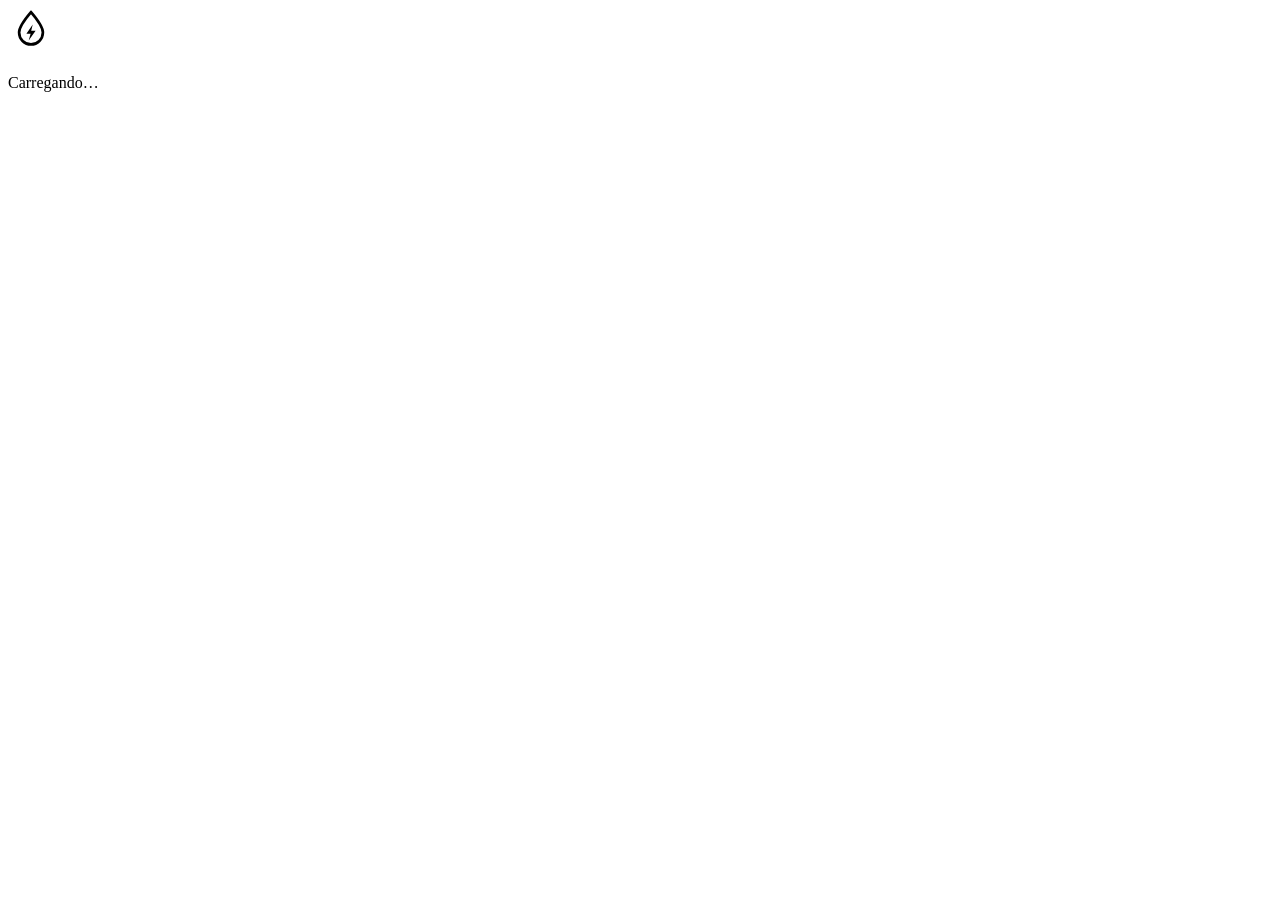
==== index.html @ 5945eac6 "Add files via upload" ====
<!DOCTYPE html>
<html lang="pt-BR" data-theme="auto">
<head>
<meta charset="utf-8">
<meta name="viewport" content="width=device-width, initial-scale=1, viewport-fit=cover, maximum-scale=5">
<title>HidroLuz — Leitura de Energia e Água</title>
<meta name="description" content="Aplicativo de leitura de medidores de energia e água, com histórico por medidor e painel analítico.">
<meta name="theme-color" content="#0d0d0d" media="(prefers-color-scheme: dark)">
<meta name="theme-color" content="#f9f9f7" media="(prefers-color-scheme: light)">
<meta name="apple-mobile-web-app-capable" content="yes">
<meta name="apple-mobile-web-app-status-bar-style" content="black-translucent">
<meta name="apple-mobile-web-app-title" content="HidroLuz">
<meta name="mobile-web-app-capable" content="yes">
<link rel="manifest" href="./manifest.webmanifest">
<link rel="icon" href="./icons/favicon.svg" type="image/svg+xml">
<link rel="apple-touch-icon" href="./icons/icon-180.png">
<link rel="stylesheet" href="./css/app.css">
</head>
<body>

<div id="app" class="app" hidden>

  <aside class="sidebar" aria-label="Navegação principal">
    <div class="sidebar__brand">
      <span class="brand__mark" aria-hidden="true">
        <svg viewBox="0 0 24 24" width="22" height="22"><path d="M12 2.2c3.6 4.2 6.2 7.6 6.2 10.6a6.2 6.2 0 1 1-12.4 0C5.8 9.8 8.4 6.4 12 2.2Z" fill="currentColor" opacity=".22"/><path d="M12 2.2c3.6 4.2 6.2 7.6 6.2 10.6a6.2 6.2 0 1 1-12.4 0C5.8 9.8 8.4 6.4 12 2.2Z" fill="none" stroke="currentColor" stroke-width="1.5"/><path d="M12.9 8.6 9.6 13.4h2.2l-1 3.6 3.6-5.1h-2.3l.8-3.3Z" fill="currentColor"/></svg>
      </span>
      <span class="brand__text"><b>HidroLuz</b><small>Gestão de utilidades</small></span>
    </div>
    <nav class="sidebar__nav" id="sidebar-nav"></nav>
    <div class="sidebar__foot" id="sidebar-foot"></div>
  </aside>

  <div class="main">
    <header class="topbar">
      <button class="topbar__back icon-btn" id="btn-back" hidden aria-label="Voltar">
        <svg viewBox="0 0 24 24" width="22" height="22" aria-hidden="true"><path d="M15 5l-7 7 7 7" fill="none" stroke="currentColor" stroke-width="2" stroke-linecap="round" stroke-linejoin="round"/></svg>
      </button>
      <div class="topbar__titles">
        <h1 id="page-title">Painel</h1>
        <p id="page-sub"></p>
      </div>
      <div class="topbar__actions">
        <button class="sync-chip" id="sync-chip" title="Sincronizar agora">
          <span class="sync-chip__dot" id="sync-dot"></span>
          <span class="sync-chip__label" id="sync-label">Local</span>
        </button>
      </div>
    </header>

    <main id="view" class="view" tabindex="-1"></main>
  </div>

  <nav class="tabbar" id="tabbar" aria-label="Navegação"></nav>
</div>

<div id="splash" class="splash">
  <div class="splash__mark">
    <svg viewBox="0 0 24 24" width="46" height="46"><path d="M12 2.2c3.6 4.2 6.2 7.6 6.2 10.6a6.2 6.2 0 1 1-12.4 0C5.8 9.8 8.4 6.4 12 2.2Z" fill="none" stroke="currentColor" stroke-width="1.4"/><path d="M12.9 8.6 9.6 13.4h2.2l-1 3.6 3.6-5.1h-2.3l.8-3.3Z" fill="currentColor"/></svg>
  </div>
  <p>Carregando…</p>
</div>

<div id="toasts" class="toasts" role="status" aria-live="polite"></div>
<div id="modal-root"></div>

<script type="module" src="./js/app.js"></script>
</body>
</html>
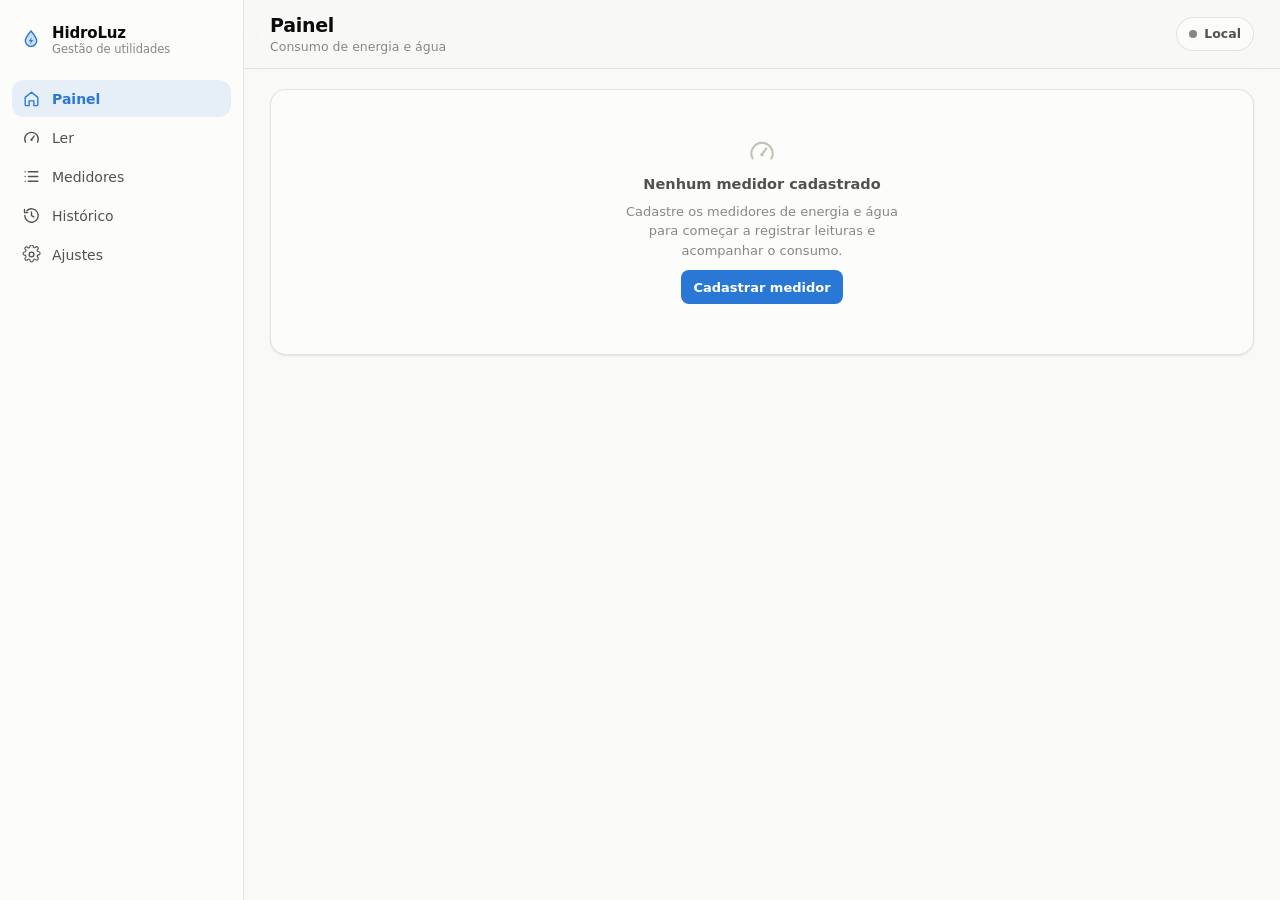
==== commit 2498dd9c: "Add files via upload" ====
--- a/index.html
+++ b/index.html
@@ -12,9 +12,9 @@
 <meta name="apple-mobile-web-app-title" content="HidroLuz">
 <meta name="mobile-web-app-capable" content="yes">
 <link rel="manifest" href="./manifest.webmanifest">
-<link rel="icon" href="./icons/favicon.svg" type="image/svg+xml">
-<link rel="apple-touch-icon" href="./icons/icon-180.png">
-<link rel="stylesheet" href="./css/app.css">
+<link rel="icon" href="./favicon.svg" type="image/svg+xml">
+<link rel="apple-touch-icon" href="./icon-180.png">
+<link rel="stylesheet" href="./app.css">
 </head>
 <body>
 
@@ -64,6 +64,6 @@
 <div id="toasts" class="toasts" role="status" aria-live="polite"></div>
 <div id="modal-root"></div>
 
-<script type="module" src="./js/app.js"></script>
+<script type="module" src="./app.js"></script>
 </body>
 </html>
--- a/app.css
+++ b/app.css
@@ -0,0 +1,598 @@
+/* ==========================================================================
+   HidroLuz — design system
+   Paleta de dados validada (categórica slots 1..8), superfícies e tinta.
+   ========================================================================== */
+
+:root {
+  color-scheme: light;
+
+  --page:          #f9f9f7;
+  --surface:       #fcfcfb;
+  --surface-2:     #ffffff;
+  --surface-sunk:  #f2f1ed;
+
+  --ink:           #0b0b0b;
+  --ink-2:         #52514e;
+  --muted:         #898781;
+
+  --grid:          #e1e0d9;
+  --axis:          #c3c2b7;
+  --border:        rgba(11, 11, 11, .10);
+  --border-strong: rgba(11, 11, 11, .18);
+
+  /* Slots categóricos — a cor segue a entidade, nunca o ranking */
+  --s1: #2a78d6;  /* água   */
+  --s2: #eb6834;  /* energia */
+  --s3: #1baf7a;
+  --s4: #eda100;
+
+  --water:  var(--s1);
+  --energy: var(--s2);
+  --brand:  #2a78d6;
+  --brand-ink: #ffffff;
+  --brand-wash: rgba(42, 120, 214, .10);
+
+  --good:     #0ca30c;
+  --warning:  #fab219;
+  --serious:  #ec835a;
+  --critical: #d03b3b;
+  --good-text: #006300;
+  --critical-text: #b32626;
+
+  --r-sm: 8px;
+  --r-md: 12px;
+  --r-lg: 16px;
+  --r-xl: 22px;
+
+  --shadow-1: 0 1px 2px rgba(11,11,11,.05), 0 1px 3px rgba(11,11,11,.04);
+  --shadow-2: 0 6px 24px rgba(11,11,11,.10), 0 2px 6px rgba(11,11,11,.06);
+  --shadow-3: 0 18px 48px rgba(11,11,11,.22);
+
+  --sans: system-ui, -apple-system, "Segoe UI", Roboto, sans-serif;
+
+  --safe-t: env(safe-area-inset-top, 0px);
+  --safe-b: env(safe-area-inset-bottom, 0px);
+  --tabbar-h: 62px;
+}
+
+@media (prefers-color-scheme: dark) {
+  :root:where(:not([data-theme="light"])) {
+    color-scheme: dark;
+    --page:          #0d0d0d;
+    --surface:       #1a1a19;
+    --surface-2:     #212120;
+    --surface-sunk:  #141413;
+    --ink:           #ffffff;
+    --ink-2:         #c3c2b7;
+    --muted:         #898781;
+    --grid:          #2c2c2a;
+    --axis:          #383835;
+    --border:        rgba(255,255,255,.10);
+    --border-strong: rgba(255,255,255,.18);
+    --s1: #3987e5;
+    --s2: #d95926;
+    --s3: #199e70;
+    --s4: #c98500;
+    --brand: #3987e5;
+    --brand-wash: rgba(57, 135, 229, .16);
+    --good-text: #0ca30c;
+    --critical-text: #e66767;
+    --shadow-1: 0 1px 2px rgba(0,0,0,.4);
+    --shadow-2: 0 6px 24px rgba(0,0,0,.5);
+    --shadow-3: 0 18px 48px rgba(0,0,0,.6);
+  }
+}
+
+:root[data-theme="dark"] {
+  color-scheme: dark;
+  --page:          #0d0d0d;
+  --surface:       #1a1a19;
+  --surface-2:     #212120;
+  --surface-sunk:  #141413;
+  --ink:           #ffffff;
+  --ink-2:         #c3c2b7;
+  --muted:         #898781;
+  --grid:          #2c2c2a;
+  --axis:          #383835;
+  --border:        rgba(255,255,255,.10);
+  --border-strong: rgba(255,255,255,.18);
+  --s1: #3987e5;
+  --s2: #d95926;
+  --s3: #199e70;
+  --s4: #c98500;
+  --brand: #3987e5;
+  --brand-wash: rgba(57, 135, 229, .16);
+  --good-text: #0ca30c;
+  --critical-text: #e66767;
+  --shadow-1: 0 1px 2px rgba(0,0,0,.4);
+  --shadow-2: 0 6px 24px rgba(0,0,0,.5);
+  --shadow-3: 0 18px 48px rgba(0,0,0,.6);
+}
+
+* { box-sizing: border-box; }
+html, body { height: 100%; }
+body {
+  margin: 0;
+  font-family: var(--sans);
+  background: var(--page);
+  color: var(--ink);
+  -webkit-font-smoothing: antialiased;
+  -webkit-tap-highlight-color: transparent;
+  overscroll-behavior-y: none;
+}
+h1, h2, h3, h4, p, figure { margin: 0; }
+button, input, select, textarea { font: inherit; color: inherit; }
+[hidden] { display: none !important; }
+
+/* ---------- splash ---------- */
+.splash {
+  position: fixed; inset: 0; z-index: 90;
+  display: grid; place-content: center; justify-items: center; gap: 14px;
+  background: var(--page); color: var(--brand);
+}
+.splash p { color: var(--muted); font-size: 13px; }
+.splash__mark { animation: pulse 1.4s ease-in-out infinite; }
+@keyframes pulse { 0%,100% { opacity:.35; transform: scale(.96);} 50% { opacity:1; transform: scale(1);} }
+
+/* ---------- shell ---------- */
+.app { min-height: 100%; display: flex; flex-direction: column; }
+.main { flex: 1; display: flex; flex-direction: column; min-width: 0; }
+
+.topbar {
+  position: sticky; top: 0; z-index: 20;
+  display: flex; align-items: center; gap: 10px;
+  padding: calc(var(--safe-t) + 10px) 16px 10px;
+  background: color-mix(in srgb, var(--page) 86%, transparent);
+  backdrop-filter: saturate(1.4) blur(14px);
+  -webkit-backdrop-filter: saturate(1.4) blur(14px);
+  border-bottom: 1px solid var(--border);
+}
+.topbar__titles { flex: 1; min-width: 0; }
+.topbar h1 { font-size: 19px; font-weight: 640; letter-spacing: -.015em; line-height: 1.2; }
+.topbar p { font-size: 12.5px; color: var(--muted); margin-top: 2px;
+  white-space: nowrap; overflow: hidden; text-overflow: ellipsis; }
+.topbar__actions { display: flex; gap: 8px; align-items: center; }
+
+.icon-btn {
+  display: grid; place-items: center;
+  width: 38px; height: 38px; flex: none;
+  border-radius: 999px; border: 1px solid transparent;
+  background: transparent; color: var(--ink); cursor: pointer;
+}
+.icon-btn:hover { background: var(--surface-sunk); }
+.icon-btn--bordered { border-color: var(--border); background: var(--surface); }
+
+.sync-chip {
+  display: inline-flex; align-items: center; gap: 7px;
+  height: 34px; padding: 0 12px;
+  border-radius: 999px; border: 1px solid var(--border);
+  background: var(--surface); color: var(--ink-2);
+  font-size: 12.5px; font-weight: 550; cursor: pointer;
+}
+.sync-chip__dot { width: 8px; height: 8px; border-radius: 50%; background: var(--muted); flex: none; }
+.sync-chip[data-state="ok"]      .sync-chip__dot { background: var(--good); }
+.sync-chip[data-state="pending"] .sync-chip__dot { background: var(--warning); }
+.sync-chip[data-state="error"]   .sync-chip__dot { background: var(--critical); }
+.sync-chip[data-state="syncing"] .sync-chip__dot { background: var(--brand); animation: pulse 1s infinite; }
+
+.view {
+  flex: 1; min-width: 0;
+  padding: 16px 16px calc(var(--tabbar-h) + var(--safe-b) + 22px);
+  max-width: 1120px; width: 100%; margin: 0 auto;
+  outline: none;
+  overflow-x: clip;   /* conteúdo largo rola dentro do próprio contêiner */
+}
+
+/* ---------- tabbar (mobile) ---------- */
+.tabbar {
+  position: fixed; left: 0; right: 0; bottom: 0; z-index: 30;
+  display: grid; grid-auto-flow: column; grid-auto-columns: 1fr;
+  padding: 6px 6px calc(var(--safe-b) + 6px);
+  background: color-mix(in srgb, var(--surface) 92%, transparent);
+  backdrop-filter: saturate(1.4) blur(16px);
+  -webkit-backdrop-filter: saturate(1.4) blur(16px);
+  border-top: 1px solid var(--border);
+}
+.tab {
+  display: grid; justify-items: center; gap: 3px;
+  padding: 6px 2px; border: 0; background: none; cursor: pointer;
+  color: var(--muted); font-size: 10.5px; font-weight: 560; letter-spacing: .01em;
+  border-radius: var(--r-md);
+}
+.tab[aria-current="page"] { color: var(--brand); }
+.tab--accent {
+  color: var(--brand-ink);
+}
+.tab--accent .tab__icon {
+  background: var(--brand); color: var(--brand-ink);
+  width: 44px; height: 30px; border-radius: 999px;
+  display: grid; place-items: center; box-shadow: var(--shadow-1);
+}
+.tab--accent { color: var(--ink-2); }
+.sidebar { display: none; }
+
+/* ---------- desktop ---------- */
+@media (min-width: 940px) {
+  .app { flex-direction: row; }
+  .tabbar { display: none; }
+  .sidebar {
+    display: flex; flex-direction: column; gap: 6px;
+    width: 244px; flex: none;
+    padding: 18px 12px;
+    border-right: 1px solid var(--border);
+    background: var(--surface);
+    position: sticky; top: 0; height: 100vh;
+  }
+  .sidebar__brand { display: flex; align-items: center; gap: 10px; padding: 6px 8px 18px; }
+  .brand__mark { color: var(--brand); display: grid; place-items: center; }
+  .brand__text { display: grid; }
+  .brand__text b { font-size: 15px; letter-spacing: -.01em; }
+  .brand__text small { font-size: 11.5px; color: var(--muted); }
+  .sidebar__nav { display: grid; gap: 2px; }
+  .snav {
+    display: flex; align-items: center; gap: 11px;
+    padding: 9px 10px; border-radius: var(--r-md);
+    border: 0; background: none; cursor: pointer;
+    color: var(--ink-2); font-size: 14px; font-weight: 520; text-align: left;
+  }
+  .snav:hover { background: var(--surface-sunk); }
+  .snav[aria-current="page"] { background: var(--brand-wash); color: var(--brand); font-weight: 600; }
+  .sidebar__foot { margin-top: auto; font-size: 11.5px; color: var(--muted); padding: 8px; }
+  .view { padding: 20px 26px 48px; }
+  .topbar { padding: 14px 26px; }
+}
+
+/* ---------- primitivos ---------- */
+.card {
+  background: var(--surface);
+  border: 1px solid var(--border);
+  border-radius: var(--r-lg);
+  box-shadow: var(--shadow-1);
+}
+.card__head {
+  display: flex; align-items: flex-start; gap: 10px;
+  padding: 14px 16px 0;
+}
+.card__head h2 { font-size: 14.5px; font-weight: 620; letter-spacing: -.01em; flex: 1; }
+.card__head p { font-size: 12px; color: var(--muted); margin-top: 2px; }
+.card__body { padding: 12px 16px 16px; }
+
+/* minmax(0,1fr) impede que o conteúdo mínimo estoure a largura da trilha */
+.stack { display: grid; grid-template-columns: minmax(0, 1fr); gap: 14px; }
+.stack > *, .list > *, .kpis > *, .grid-2 > * { min-width: 0; }
+.row { display: flex; align-items: center; gap: 10px; }
+.grow { flex: 1; min-width: 0; }
+.section-title {
+  display: flex; align-items: center; gap: 8px;
+  font-size: 12px; font-weight: 640; letter-spacing: .06em; text-transform: uppercase;
+  color: var(--muted); margin: 4px 2px;
+}
+.section-title .dot { width: 9px; height: 9px; border-radius: 3px; flex: none; }
+
+.btn {
+  display: inline-flex; align-items: center; justify-content: center; gap: 8px;
+  height: 44px; padding: 0 16px; border-radius: var(--r-md);
+  border: 1px solid var(--border); background: var(--surface);
+  color: var(--ink); font-size: 14.5px; font-weight: 570; cursor: pointer;
+  transition: transform .06s ease, background .12s ease;
+}
+.btn:active { transform: scale(.985); }
+.btn:hover { background: var(--surface-sunk); }
+.btn--primary { background: var(--brand); border-color: transparent; color: #fff; }
+.btn--primary:hover { background: color-mix(in srgb, var(--brand) 88%, #000); }
+.btn--danger { color: var(--critical-text); }
+.btn--ghost { border-color: transparent; background: transparent; }
+.btn--block { width: 100%; }
+.btn--lg { height: 52px; font-size: 16px; border-radius: var(--r-lg); }
+.btn--sm { height: 34px; padding: 0 11px; font-size: 13px; border-radius: var(--r-sm); }
+.btn:disabled { opacity: .45; pointer-events: none; }
+
+.field { display: grid; gap: 6px; }
+.field > label { font-size: 12.5px; font-weight: 560; color: var(--ink-2); }
+.field > .hint { font-size: 11.5px; color: var(--muted); }
+.input, .select, textarea.input {
+  width: 100%; height: 46px; padding: 0 13px;
+  background: var(--surface-2); color: var(--ink);
+  border: 1px solid var(--border-strong); border-radius: var(--r-md);
+  font-size: 15.5px; outline: none;
+}
+textarea.input { height: auto; padding: 11px 13px; min-height: 76px; resize: vertical; }
+.input:focus, .select:focus, textarea.input:focus {
+  border-color: var(--brand); box-shadow: 0 0 0 3px var(--brand-wash);
+}
+.select {
+  appearance: none;
+  background-image: linear-gradient(45deg, transparent 50%, var(--muted) 50%), linear-gradient(135deg, var(--muted) 50%, transparent 50%);
+  background-position: calc(100% - 17px) 21px, calc(100% - 12px) 21px;
+  background-size: 5px 5px, 5px 5px;
+  background-repeat: no-repeat;
+  padding-right: 34px;
+}
+.grid-2 { display: grid; grid-template-columns: minmax(0,1fr) minmax(0,1fr); gap: 12px; }
+@media (max-width: 420px) { .grid-2 { grid-template-columns: minmax(0,1fr); } }
+
+.badge {
+  display: inline-flex; align-items: center; gap: 5px;
+  height: 22px; padding: 0 8px; border-radius: 999px;
+  font-size: 11.5px; font-weight: 600; letter-spacing: .01em;
+  background: var(--surface-sunk); color: var(--ink-2);
+  border: 1px solid var(--border);
+}
+.badge .dot { width: 7px; height: 7px; border-radius: 50%; }
+.badge--energia { color: var(--ink-2); }
+.badge--water   { color: var(--ink-2); }
+
+.empty {
+  display: grid; justify-items: center; gap: 10px; text-align: center;
+  padding: 34px 20px; color: var(--muted);
+}
+.empty svg { color: var(--axis); }
+.empty b { color: var(--ink-2); font-size: 14.5px; font-weight: 600; }
+.empty p { font-size: 13px; max-width: 34ch; line-height: 1.5; }
+
+/* ---------- filtros ---------- */
+.filters {
+  display: flex; gap: 8px; align-items: center;
+  overflow-x: auto; padding: 2px 0 10px; margin: 0 -2px;
+  scrollbar-width: none;
+}
+.filters::-webkit-scrollbar { display: none; }
+.chip {
+  flex: none; height: 34px; padding: 0 13px;
+  border-radius: 999px; border: 1px solid var(--border);
+  background: var(--surface); color: var(--ink-2);
+  font-size: 13px; font-weight: 560; cursor: pointer; white-space: nowrap;
+  display: inline-flex; align-items: center; gap: 6px;
+}
+.chip[aria-pressed="true"], .chip[data-active="true"] {
+  background: var(--brand-wash); border-color: color-mix(in srgb, var(--brand) 40%, transparent); color: var(--brand);
+}
+.chip svg { opacity: .7; }
+
+/* ---------- KPI ---------- */
+.kpis { display: grid; grid-template-columns: repeat(2, minmax(0,1fr)); gap: 12px; }
+@media (min-width: 720px) { .kpis { grid-template-columns: repeat(4, minmax(0,1fr)); } }
+.kpi {
+  background: var(--surface); border: 1px solid var(--border);
+  border-radius: var(--r-lg); padding: 13px 14px 12px; box-shadow: var(--shadow-1);
+  display: grid; gap: 5px; align-content: start; min-width: 0;
+}
+.kpi > * { min-width: 0; overflow-wrap: anywhere; }
+.kpi__label { font-size: 12px; color: var(--muted); font-weight: 550;
+  display: flex; align-items: center; gap: 6px; }
+.kpi__label .dot { width: 8px; height: 8px; border-radius: 3px; flex: none; }
+.kpi__value { font-size: 25px; font-weight: 640; letter-spacing: -.025em; line-height: 1.1; }
+.kpi__value[data-long="1"] { font-size: 21px; }
+@media (min-width: 720px) { .kpi__value[data-long="1"] { font-size: 24px; } }
+.kpi__value small { font-size: 13px; font-weight: 550; color: var(--muted); margin-left: 3px; letter-spacing: 0;
+  white-space: nowrap; }
+.kpi__delta { font-size: 12px; font-weight: 560; color: var(--muted); display: flex; align-items: center; gap: 4px; }
+.kpi__delta[data-dir="up"]   { color: var(--critical-text); }
+.kpi__delta[data-dir="down"] { color: var(--good-text); }
+.kpi--hero .kpi__value { font-size: 40px; }
+
+/* ---------- chart ---------- */
+.chart-card { overflow: hidden; }
+.chart-card .card__head { padding-bottom: 6px; }
+.chart-wrap { position: relative; padding: 4px 4px 0; }
+.chart-wrap svg { display: block; width: 100%; height: auto; }
+.chart-toggle { display: flex; gap: 4px; }
+.chart-toggle button {
+  height: 28px; padding: 0 9px; border-radius: var(--r-sm);
+  border: 1px solid transparent; background: transparent;
+  color: var(--muted); font-size: 12px; font-weight: 560; cursor: pointer;
+}
+.chart-toggle button[aria-pressed="true"] { background: var(--surface-sunk); color: var(--ink); border-color: var(--border); }
+
+.tip {
+  position: absolute; z-index: 5; pointer-events: none;
+  background: var(--surface-2); color: var(--ink);
+  border: 1px solid var(--border-strong); border-radius: var(--r-md);
+  box-shadow: var(--shadow-2);
+  padding: 8px 10px; font-size: 12.5px; line-height: 1.45;
+  min-width: 108px; opacity: 0; transform: translate(-50%, -100%);
+  transition: opacity .09s ease;
+}
+.tip[data-show="1"] { opacity: 1; }
+.tip b { display: block; font-size: 13.5px; font-weight: 620; }
+.tip span { color: var(--muted); font-size: 11.5px; }
+
+.data-table { width: 100%; border-collapse: collapse; font-size: 13px; }
+.data-table th, .data-table td { padding: 7px 8px; text-align: right; border-bottom: 1px solid var(--grid); }
+.data-table th:first-child, .data-table td:first-child { text-align: left; }
+.data-table th { font-size: 11.5px; color: var(--muted); font-weight: 600; text-transform: uppercase; letter-spacing: .04em; }
+.data-table td { font-variant-numeric: tabular-nums; color: var(--ink-2); }
+.data-table td:first-child { color: var(--ink); }
+.table-scroll { overflow-x: auto; max-height: 320px; overflow-y: auto; }
+
+/* ---------- listas ---------- */
+.list { display: grid; grid-template-columns: minmax(0,1fr); gap: 8px; }
+.item {
+  display: flex; align-items: center; gap: 12px; width: 100%; text-align: left;
+  padding: 12px 14px; border-radius: var(--r-md);
+  background: var(--surface); border: 1px solid var(--border);
+  cursor: pointer; box-shadow: var(--shadow-1);
+}
+.item:hover { background: var(--surface-2); }
+.item__icon {
+  width: 38px; height: 38px; flex: none; border-radius: 11px;
+  display: grid; place-items: center; color: #fff;
+}
+.item__main { flex: 1; min-width: 0; display: grid; gap: 2px; }
+.item__title { font-size: 14.5px; font-weight: 580; letter-spacing: -.01em;
+  white-space: nowrap; overflow: hidden; text-overflow: ellipsis; }
+.item__sub { font-size: 12px; color: var(--muted);
+  white-space: nowrap; overflow: hidden; text-overflow: ellipsis; }
+.item__right { text-align: right; display: grid; gap: 2px; flex: none; }
+.item__value { font-size: 14.5px; font-weight: 620; font-variant-numeric: tabular-nums; }
+.item__meta { font-size: 11.5px; color: var(--muted); }
+.item__chev { color: var(--axis); flex: none; }
+
+/* ---------- captura ---------- */
+.reader {
+  background: var(--surface); border: 1px solid var(--border);
+  border-radius: var(--r-xl); padding: 18px; box-shadow: var(--shadow-1);
+}
+.reader__display {
+  display: grid; gap: 4px; text-align: center; padding: 8px 0 14px;
+}
+.reader__value {
+  font-size: 44px; font-weight: 650; letter-spacing: -.03em; line-height: 1.05;
+  min-height: 48px; word-break: break-all;
+}
+.reader__value[data-empty="1"] { color: var(--axis); }
+.reader__unit { font-size: 14px; color: var(--muted); font-weight: 550; }
+.keypad { display: grid; grid-template-columns: repeat(3, 1fr); gap: 9px; }
+.key {
+  height: 58px; border-radius: var(--r-md);
+  border: 1px solid var(--border); background: var(--surface-2);
+  font-size: 22px; font-weight: 560; cursor: pointer; color: var(--ink);
+  display: grid; place-items: center;
+  font-variant-numeric: tabular-nums;
+}
+.key:active { background: var(--brand-wash); transform: scale(.97); }
+.key--fn { font-size: 17px; color: var(--ink-2); background: var(--surface-sunk); }
+
+.preview-line {
+  display: flex; justify-content: space-between; align-items: baseline; gap: 12px;
+  padding: 9px 0; border-bottom: 1px solid var(--grid); font-size: 13.5px;
+}
+.preview-line:last-child { border-bottom: 0; }
+.preview-line span { color: var(--muted); }
+.preview-line b { font-variant-numeric: tabular-nums; font-weight: 620; }
+
+.alert {
+  display: flex; gap: 10px; align-items: flex-start;
+  padding: 11px 13px; border-radius: var(--r-md); font-size: 13px; line-height: 1.45;
+  border: 1px solid var(--border);
+  background: var(--surface-sunk); color: var(--ink-2);
+}
+.alert svg { flex: none; margin-top: 1px; }
+.alert--warn     { border-color: color-mix(in srgb, var(--warning) 45%, transparent); }
+.alert--warn svg { color: var(--warning); }
+.alert--critical { border-color: color-mix(in srgb, var(--critical) 45%, transparent); }
+.alert--critical svg { color: var(--critical); }
+.alert--good     { border-color: color-mix(in srgb, var(--good) 40%, transparent); }
+.alert--good svg { color: var(--good); }
+.alert--info svg { color: var(--brand); }
+.alert b { color: var(--ink); }
+
+.photo-slot {
+  position: relative; display: grid; place-items: center; gap: 8px;
+  min-height: 108px; border-radius: var(--r-md);
+  border: 1px dashed var(--border-strong); background: var(--surface-sunk);
+  color: var(--muted); font-size: 13px; cursor: pointer; overflow: hidden;
+}
+.photo-slot img { width: 100%; height: 100%; max-height: 220px; object-fit: cover; display: block; }
+.photo-slot__clear {
+  position: absolute; top: 8px; right: 8px; z-index: 2;
+  width: 30px; height: 30px; border-radius: 50%; border: 0;
+  background: rgba(0,0,0,.62); color: #fff; display: grid; place-items: center; cursor: pointer;
+}
+
+/* ---------- scanner ---------- */
+.scanner { position: fixed; inset: 0; z-index: 70; background: #000; display: grid; }
+.scanner video { width: 100%; height: 100%; object-fit: cover; grid-area: 1/1; }
+.scanner__overlay {
+  grid-area: 1/1; display: grid; place-items: center;
+  background: radial-gradient(circle at center, transparent 34%, rgba(0,0,0,.62) 72%);
+}
+.scanner__frame {
+  width: min(66vw, 280px); aspect-ratio: 1; border-radius: 22px;
+  box-shadow: 0 0 0 2px rgba(255,255,255,.85) inset;
+}
+.scanner__bar {
+  position: absolute; left: 0; right: 0; top: 0;
+  padding: calc(var(--safe-t) + 12px) 16px 12px;
+  display: flex; align-items: center; gap: 12px; color: #fff;
+}
+.scanner__hint {
+  position: absolute; left: 0; right: 0; bottom: calc(var(--safe-b) + 26px);
+  text-align: center; color: #fff; font-size: 14px; padding: 0 24px; line-height: 1.5;
+  text-shadow: 0 1px 3px rgba(0,0,0,.6);
+}
+
+/* ---------- modal / sheet ---------- */
+.sheet-backdrop {
+  position: fixed; inset: 0; z-index: 60;
+  background: rgba(0,0,0,.44); display: grid; align-items: end;
+  animation: fade .15s ease;
+}
+@media (min-width: 720px) { .sheet-backdrop { align-items: center; justify-items: center; } }
+@keyframes fade { from { opacity: 0 } }
+.sheet {
+  background: var(--surface); width: 100%;
+  border-radius: var(--r-xl) var(--r-xl) 0 0;
+  padding: 6px 16px calc(var(--safe-b) + 18px);
+  max-height: 92vh; overflow-y: auto;
+  box-shadow: var(--shadow-3);
+  animation: rise .22s cubic-bezier(.2,.9,.3,1);
+}
+@media (min-width: 720px) {
+  .sheet { max-width: 520px; border-radius: var(--r-xl); padding-bottom: 20px; }
+}
+@keyframes rise { from { transform: translateY(24px); opacity: .6 } }
+.sheet__grab { width: 38px; height: 4px; border-radius: 2px; background: var(--axis); margin: 8px auto 12px; }
+.sheet h2 { font-size: 17px; font-weight: 630; letter-spacing: -.015em; margin-bottom: 4px; }
+.sheet > p { font-size: 13px; color: var(--muted); margin-bottom: 14px; line-height: 1.5; }
+.sheet__actions { display: grid; gap: 9px; margin-top: 18px; }
+@media (min-width: 480px) { .sheet__actions { grid-auto-flow: column; grid-auto-columns: 1fr; } }
+
+/* ---------- toasts ---------- */
+.toasts {
+  position: fixed; left: 12px; right: 12px; z-index: 80;
+  bottom: calc(var(--tabbar-h) + var(--safe-b) + 14px);
+  display: grid; gap: 8px; justify-items: center; pointer-events: none;
+}
+@media (min-width: 940px) { .toasts { bottom: 20px; left: auto; right: 20px; justify-items: end; } }
+.toast {
+  pointer-events: auto; max-width: 460px;
+  display: flex; align-items: center; gap: 9px;
+  padding: 11px 14px; border-radius: var(--r-md);
+  background: var(--surface-2); border: 1px solid var(--border-strong);
+  box-shadow: var(--shadow-2); font-size: 13.5px; color: var(--ink);
+  animation: rise .18s ease;
+}
+.toast[data-kind="ok"]    svg { color: var(--good); }
+.toast[data-kind="error"] svg { color: var(--critical); }
+.toast[data-kind="info"]  svg { color: var(--brand); }
+
+/* ---------- misc ---------- */
+.sr-only {
+  position: absolute; width: 1px; height: 1px; padding: 0; margin: -1px;
+  overflow: hidden; clip: rect(0 0 0 0); white-space: nowrap; border: 0;
+}
+.spinner {
+  width: 17px; height: 17px; border-radius: 50%;
+  border: 2px solid var(--border-strong); border-top-color: var(--brand);
+  animation: spin .7s linear infinite;
+}
+@keyframes spin { to { transform: rotate(360deg) } }
+.mono { font-variant-numeric: tabular-nums; }
+.muted { color: var(--muted); }
+.small { font-size: 12.5px; }
+.divider { height: 1px; background: var(--border); margin: 14px 0; }
+
+.label-sheet { display: grid; gap: 14px; grid-template-columns: repeat(auto-fill, minmax(210px, 1fr)); }
+.label-card {
+  border: 1px solid var(--border-strong); border-radius: var(--r-md);
+  padding: 14px; text-align: center; background: #fff; color: #0b0b0b;
+  display: grid; gap: 8px; justify-items: center;
+}
+.label-card b { font-size: 14px; }
+.label-card .code { font-family: ui-monospace, Menlo, monospace; font-size: 15px; font-weight: 700; letter-spacing: .06em; }
+.label-card small { font-size: 10.5px; color: #52514e; }
+
+#print-area { display: none; }
+
+@media print {
+  body > *:not(#print-area) { display: none !important; }
+  #print-area { display: block !important; padding: 8mm; }
+  body { background: #fff; }
+  .label-sheet { grid-template-columns: repeat(3, 1fr); gap: 8mm; }
+  .label-card { break-inside: avoid; }
+}
+
+@media (prefers-reduced-motion: reduce) {
+  *, *::before, *::after { animation-duration: .001ms !important; transition-duration: .001ms !important; }
+}
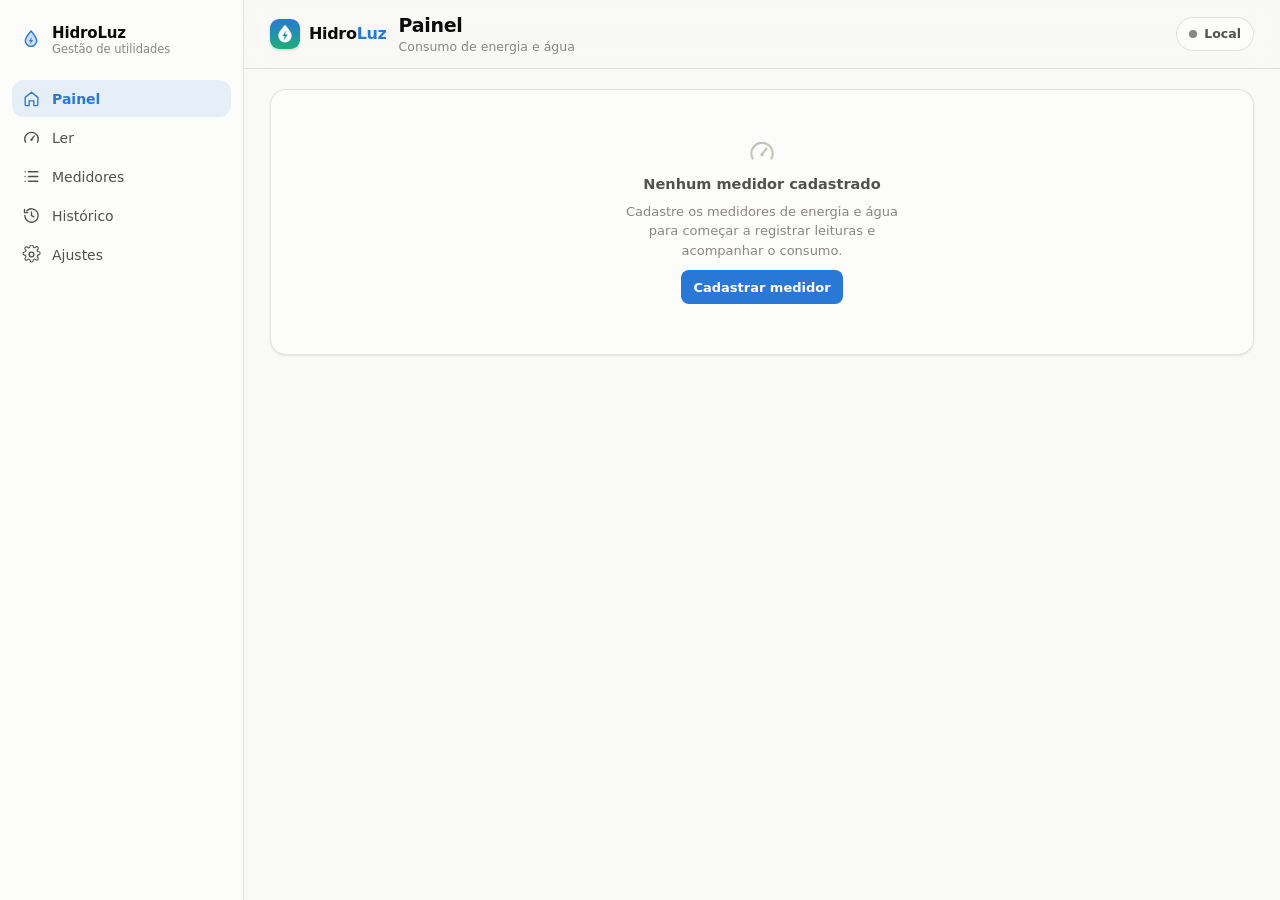
==== commit c316248e: "Add files via upload" ====
--- a/index.html
+++ b/index.html
@@ -33,6 +33,19 @@
 
   <div class="main">
     <header class="topbar">
+      <a class="topbar__brand" id="brand" href="#painel" aria-label="HidroLuz — ir para o painel">
+        <span class="topbar__mark" aria-hidden="true">
+          <svg viewBox="0 0 64 64" width="30" height="30">
+            <defs><linearGradient id="lg" x1="0" y1="0" x2="0" y2="1">
+              <stop offset="0" stop-color="#2a78d6"/><stop offset="1" stop-color="#1baf7a"/>
+            </linearGradient></defs>
+            <rect width="64" height="64" rx="15" fill="url(#lg)"/>
+            <path d="M32 12.5c9.2 10.8 14.2 17.6 14.2 23.4a14.2 14.2 0 0 1-28.4 0c0-5.8 5-12.6 14.2-23.4Z" fill="#fff"/>
+            <path d="M34.4 24.6 26 36.9h5.7l-2.6 9.2 9.3-13.2h-6l2-8.3Z" fill="url(#lg)"/>
+          </svg>
+        </span>
+        <span class="topbar__word">Hidro<b>Luz</b></span>
+      </a>
       <button class="topbar__back icon-btn" id="btn-back" hidden aria-label="Voltar">
         <svg viewBox="0 0 24 24" width="22" height="22" aria-hidden="true"><path d="M15 5l-7 7 7 7" fill="none" stroke="currentColor" stroke-width="2" stroke-linecap="round" stroke-linejoin="round"/></svg>
       </button>
--- a/app.css
+++ b/app.css
@@ -147,6 +147,20 @@
   -webkit-backdrop-filter: saturate(1.4) blur(14px);
   border-bottom: 1px solid var(--border);
 }
+.topbar__brand {
+  display: flex; align-items: center; gap: 9px; flex: none;
+  text-decoration: none; color: inherit; margin-right: 2px;
+}
+.topbar__mark { display: grid; place-items: center; flex: none;
+  border-radius: 9px; overflow: hidden; line-height: 0;
+  box-shadow: 0 1px 3px rgb(0 0 0 / .18); }
+.topbar__word { font-size: 16px; font-weight: 600; letter-spacing: -.02em;
+  color: var(--ink); white-space: nowrap; }
+.topbar__word b { font-weight: 780; color: #2a78d6; }
+/* em telas estreitas fica só o símbolo, para o título da página respirar */
+@media (max-width: 430px) { .topbar__word { display: none; } }
+.topbar__brand[hidden] { display: none; }
+
 .topbar__titles { flex: 1; min-width: 0; }
 .topbar h1 { font-size: 19px; font-weight: 640; letter-spacing: -.015em; line-height: 1.2; }
 .topbar p { font-size: 12.5px; color: var(--muted); margin-top: 2px;
@@ -274,6 +288,7 @@
   height: 44px; padding: 0 16px; border-radius: var(--r-md);
   border: 1px solid var(--border); background: var(--surface);
   color: var(--ink); font-size: 14.5px; font-weight: 570; cursor: pointer;
+  text-decoration: none;                 /* o botão também pode ser um link */
   transition: transform .06s ease, background .12s ease;
 }
 .btn:active { transform: scale(.985); }
@@ -596,3 +611,7 @@
 @media (prefers-reduced-motion: reduce) {
   *, *::before, *::after { animation-duration: .001ms !important; transition-duration: .001ms !important; }
 }
+
+/* cartão de consumo acima do limite */
+.card--alert { border-color: color-mix(in srgb, var(--critical) 45%, var(--border)); }
+.card--alert .card__head h2 { color: var(--critical-text); }
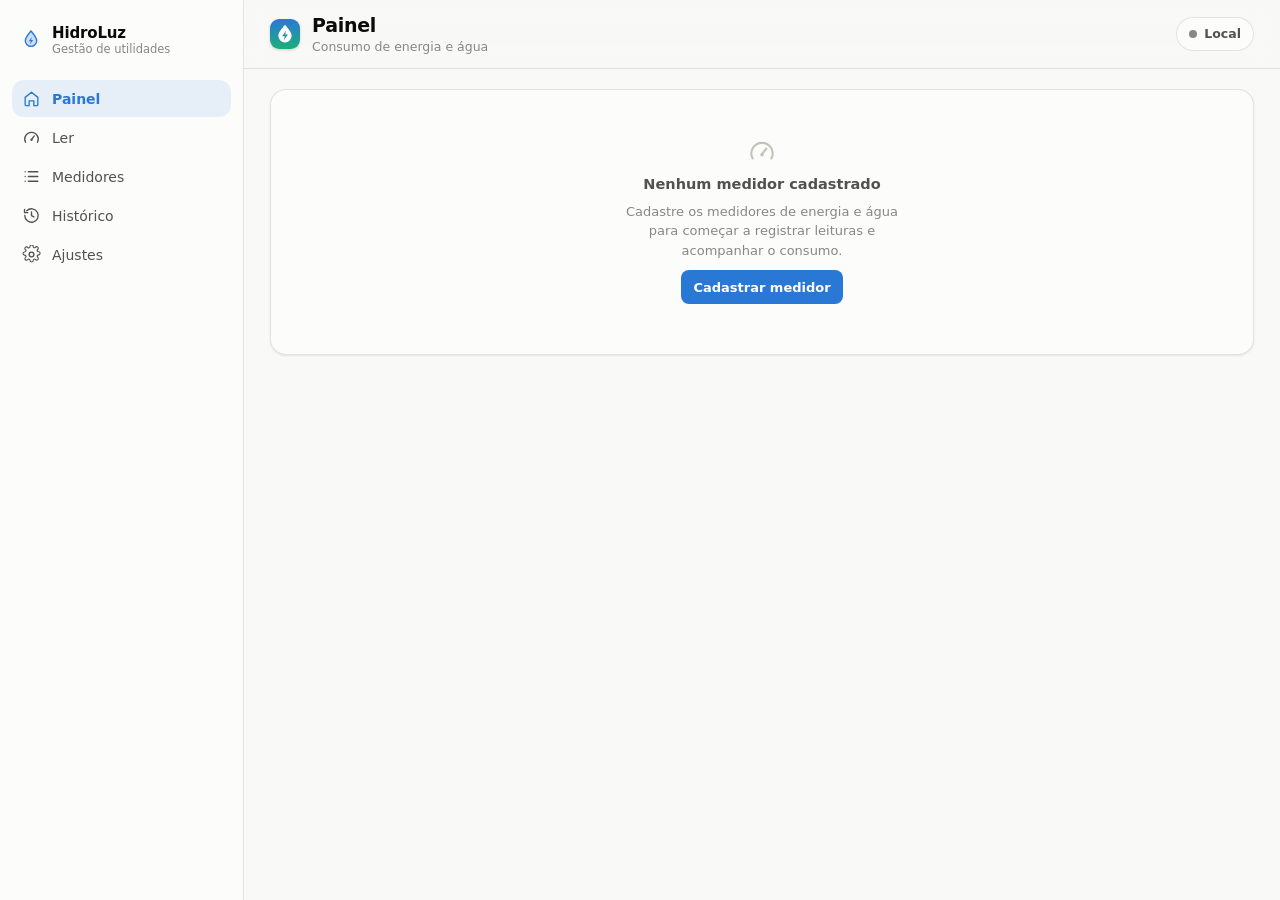
==== commit d4b007b6: "Add files via upload" ====
--- a/index.html
+++ b/index.html
@@ -44,7 +44,6 @@
             <path d="M34.4 24.6 26 36.9h5.7l-2.6 9.2 9.3-13.2h-6l2-8.3Z" fill="url(#lg)"/>
           </svg>
         </span>
-        <span class="topbar__word">Hidro<b>Luz</b></span>
       </a>
       <button class="topbar__back icon-btn" id="btn-back" hidden aria-label="Voltar">
         <svg viewBox="0 0 24 24" width="22" height="22" aria-hidden="true"><path d="M15 5l-7 7 7 7" fill="none" stroke="currentColor" stroke-width="2" stroke-linecap="round" stroke-linejoin="round"/></svg>
--- a/app.css
+++ b/app.css
@@ -154,11 +154,6 @@
 .topbar__mark { display: grid; place-items: center; flex: none;
   border-radius: 9px; overflow: hidden; line-height: 0;
   box-shadow: 0 1px 3px rgb(0 0 0 / .18); }
-.topbar__word { font-size: 16px; font-weight: 600; letter-spacing: -.02em;
-  color: var(--ink); white-space: nowrap; }
-.topbar__word b { font-weight: 780; color: #2a78d6; }
-/* em telas estreitas fica só o símbolo, para o título da página respirar */
-@media (max-width: 430px) { .topbar__word { display: none; } }
 .topbar__brand[hidden] { display: none; }
 
 .topbar__titles { flex: 1; min-width: 0; }
@@ -615,3 +610,9 @@
 /* cartão de consumo acima do limite */
 .card--alert { border-color: color-mix(in srgb, var(--critical) 45%, var(--border)); }
 .card--alert .card__head h2 { color: var(--critical-text); }
+
+/* sugestões de economia — mostra as 3 primeiras até o usuário expandir */
+.dicas { margin: 0; padding-left: 20px; display: grid; gap: 7px; }
+.dicas li { font-size: 13.5px; line-height: 1.45; color: var(--ink-2, var(--ink)); }
+.dicas li::marker { color: var(--muted); font-size: 12px; }
+[data-aberto="0"] .dicas li:nth-child(n + 4) { display: none; }
